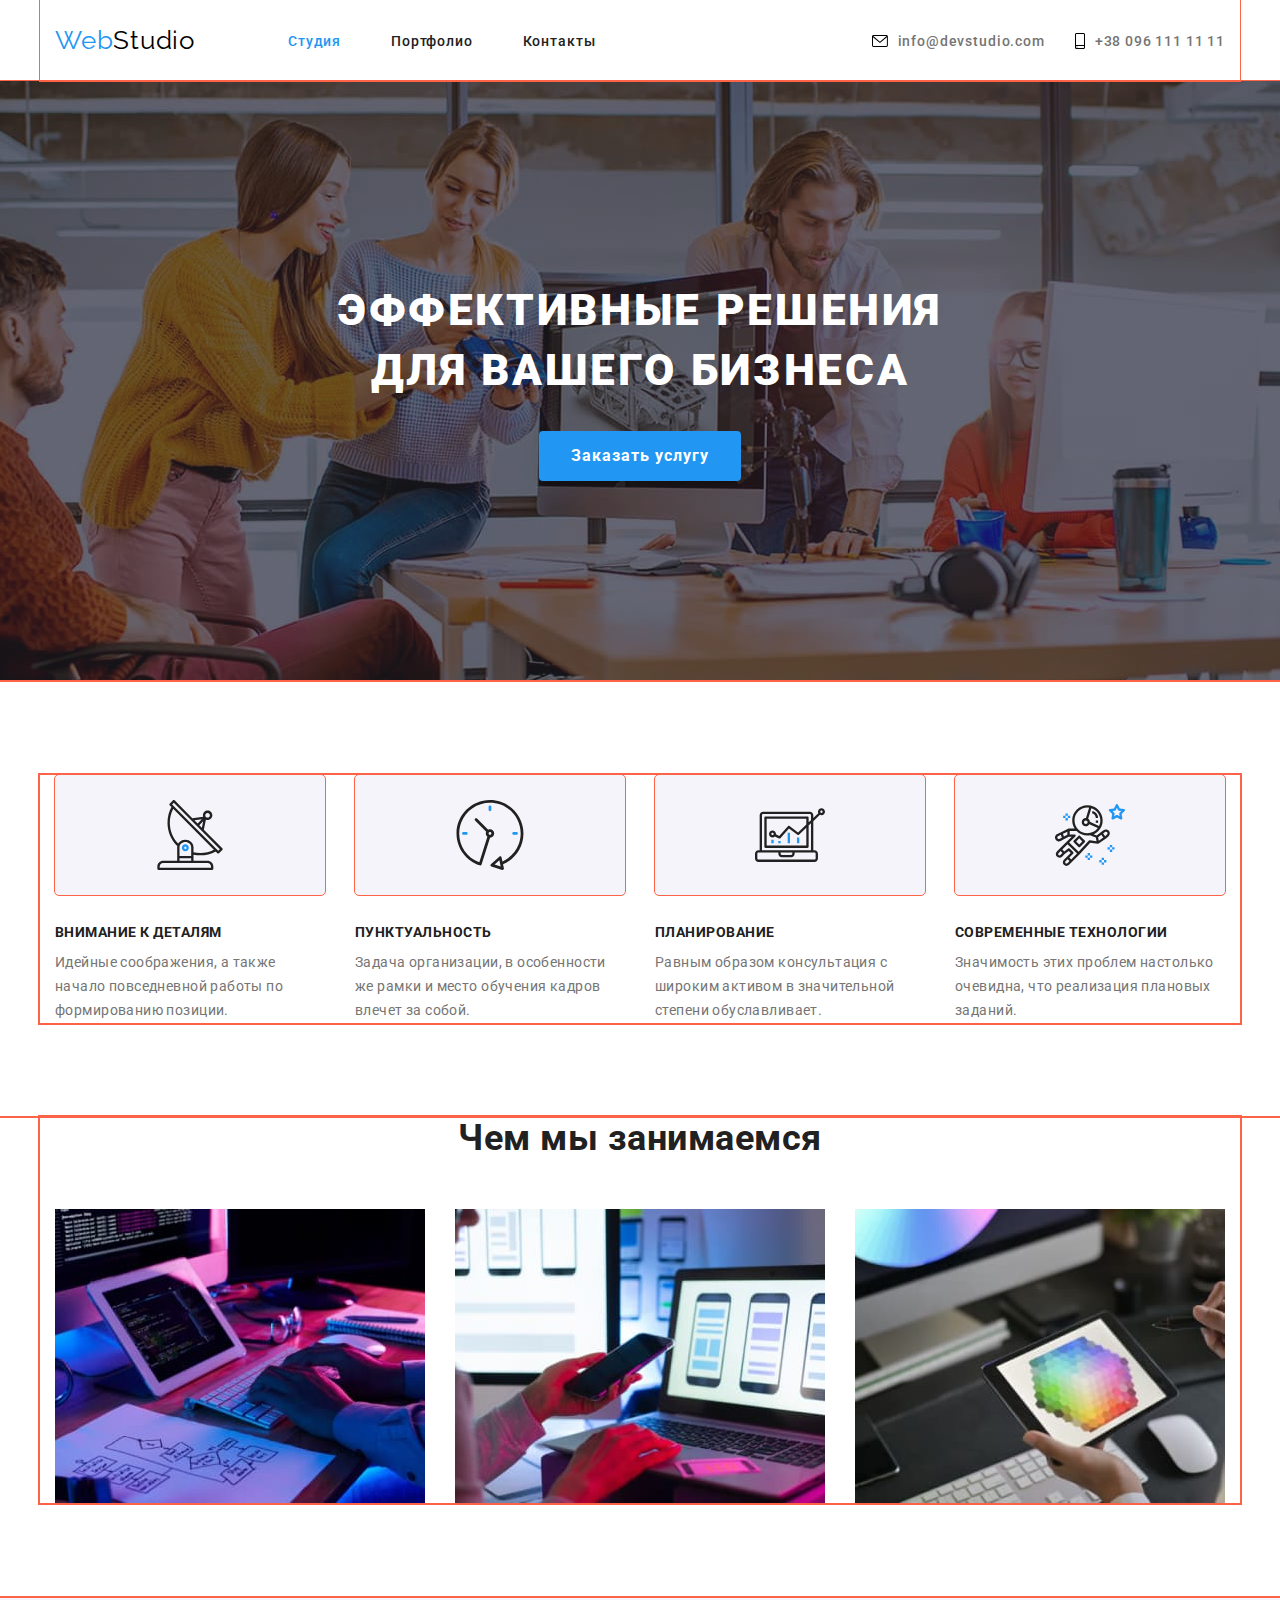
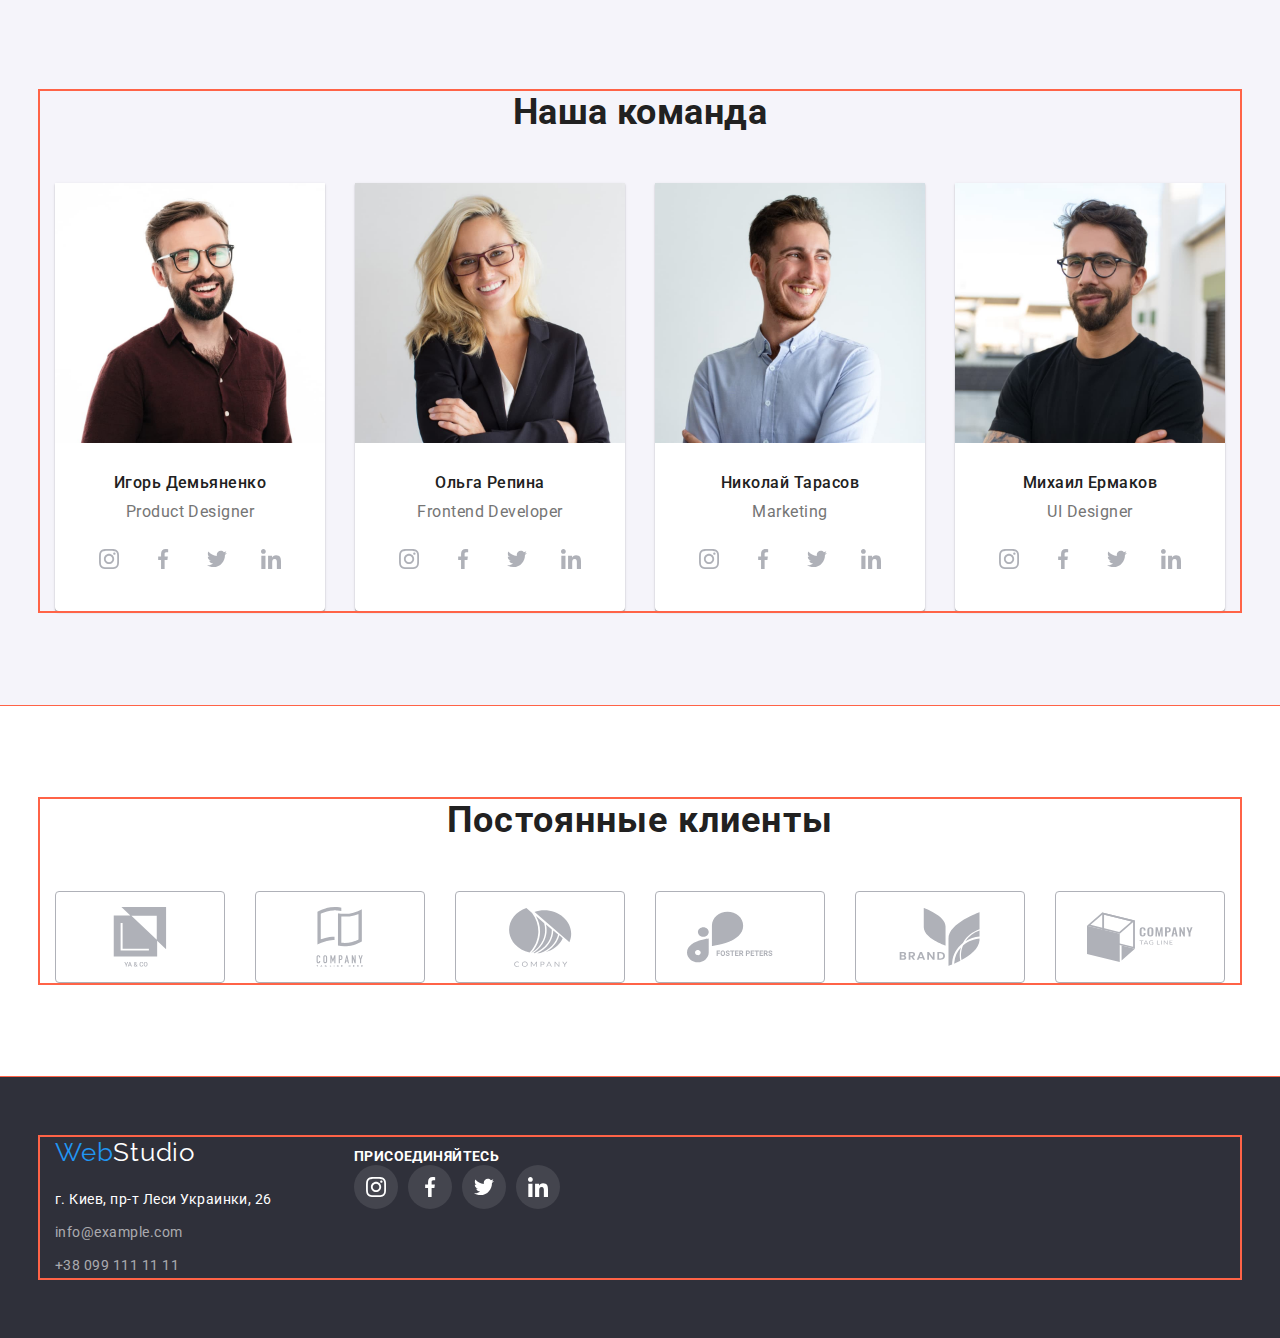
==== index.html @ 8a31dba4 "Создал домашнюю работу №5" ====
<!DOCTYPE html>
<html lang="ru">
<head>
    <meta charset="UTF-8">
    <meta http-equiv="X-UA-Compatible" content="IE=edge">
    <meta name="viewport" content="width=device-width, initial-scale=1.0">
    <title>Главная</title>
    <link rel="stylesheet" href="https://cdnjs.cloudflare.com/ajax/libs/modern-normalize/1.1.0/modern-normalize.min.css" integrity="sha512-wpPYUAdjBVSE4KJnH1VR1HeZfpl1ub8YT/NKx4PuQ5NmX2tKuGu6U/JRp5y+Y8XG2tV+wKQpNHVUX03MfMFn9Q==" crossorigin="anonymous" referrerpolicy="no-referrer" />
    <link rel="preconnect" href="https://fonts.googleapis.com">
    <link rel="preconnect" href="https://fonts.gstatic.com" crossorigin>
    <link href="https://fonts.googleapis.com/css2?family=Raleway:ital,wght@0,700;1,700&family=Roboto:ital,wght@0,400;0,500;0,700;0,900;1,400;1,500;1,700;1,900&display=swap" rel="stylesheet">
    <link rel="stylesheet" href="./css/styles.css">
</head>
<body>
<!---------- шапка сайта ----------->
    <header class="header">
        <div class="container">
            <a href="./index.html" class="logo"><span class="logo-blue">Web</span><span class="logo-black">Studio</span></a>
            <nav class="block-nav">
                <ul class="site-nav">
                    <li><a href="./index.html" class="link studiya first">Студия</a></li>
                    <li class="link-pf-main"><a href="./portfolio.html" class="link portfolio portfolio-head">Портфолио</a></li>
                    <li><a href="#" class="link contacts">Контакты</a></li>
                </ul>
            </nav>
            <ul class="mail-tel">
                <li class="link-mail">
                    <a href="mailto:info@devstudio.com" class="link mail"><svg width="16px" height="12px" class="link-evenlope">
                        <use href="./images/svg/sprite.svg#icon-envelope"></use>
                    </svg>info@devstudio.com</a>
                </li>
                <li class="link-tel">
                    <a href="tel:+380961111111" class="link tel"><svg width="10px" height="16px" class="link-smartphone">
                        <use href="./images/svg/sprite.svg#icon-smartphone"></use>
                    </svg>+38 096 111 11 11</a>
                </li>
            </ul>
        </div>
    </header>
<!----------- main --------------->
    <main>
            <!--Блок Заголовок-->
        <section class="block-title">
            <h1 class="hero">ЭФФЕКТИВНЫЕ РЕШЕНИЯ <br> ДЛЯ ВАШЕГО БИЗНЕСА</h1>
            <button class="button-main" type="button">Заказать услугу</button>
        </section>
            <!-- акценты в работе -->
        <section class="for-business">
            <div class="container">
                <h2 class="visually-hidden title-h2">Наші особливості</h2>
                <ul class="list-s1">
                    <li class="li-s1 li-s1-1">
                        <div class="forbusiness-li-div">
                            <svg width="70px" height="70px">
                                <use href="./images/svg/sprite.svg#icon-antenna"></use>
                            </svg>
                        </div>
                        <h3 class="title-s1">Внимание к деталям</h3>
                        <p class="p-s1">Идейные соображения, а также начало повседневной работы по формированию позиции.</p>
                    </li>
                    <li class="li-s1 li-s1-2">
                        <div class="forbusiness-li-div">
                            <svg width="70px" height="70px">
                                <use href="./images/svg/sprite.svg#icon-clock"></use>
                            </svg>
                        </div>
                        <h3 class="title-s1">Пунктуальность</h3>
                        <p class="p-s1">Задача организации, в особенности же рамки и место обучения кадров влечет за собой.</p>
                    </li>
                    <li class="li-s1 li-s1-3">
                        <div class="forbusiness-li-div">
                            <svg width="70px" height="70px">
                                <use href="./images/svg/sprite.svg#icon-diagram"></use>
                            </svg>
                        </div>
                        <h3 class="title-s1">Планирование</h3>
                        <p class="p-s1">Равным образом консультация с широким активом в значительной степени обуславливает.</p>
                    </li>
                    <li class="li-s1 li-s1-4">
                        <div class="forbusiness-li-div">
                            <svg width="70px" height="70px">
                                <use href="./images/svg/sprite.svg#icon-astronaut"></use>
                            </svg>
                        </div>
                        <h3 class="title-s1">Современные технологии</h3>
                        <p class="p-s1">Значимость этих проблем настолько очевидна, что реализация плановых заданий.</p>
                    </li>
                </ul>
            </div>
        </section>
            <!-- виды работ -->
        <section class="section2">
            <div class="container">
                <h2 class="title-s2">Чем мы занимаемся</h2>
                <ul class="list-s2">
                    <li class="li-work"><img src="./images/main-jpg-squoosh/box1.jpg" alt="рабочий стол листом А4" width="370"></li>
                    <li class="li-work li-work-2"><img src="./images/main-jpg-squoosh/box2.jpg" alt="телефон в руке и на мониторе" width="370"></li>
                    <li class="li-work"><img src="./images/main-jpg-squoosh/box3.jpg" alt="цветовая раскладка на планшете" width="370"></li>
                </ul>
            </div>
        </section>
            <!-- состав команды -->
        <section class="team">
            <div class="container">
                <h2 class="title-s3">Наша команда</h2>
                <ul class="list-s3">
                    <li class="team-bg">
                        <img src="./images/main-jpg-squoosh/img-1.jpg" alt="чел в бордовой рубашке" width="270">
                        <div class="team-description">
                            <h3 class="name-s3">Игорь Демьяненко</h3>
                            <p class="job-s3">Product Designer</p>
                        </div>
                        <ul class="team-soc-net">
                            <li>
                                <a class="soc-link" href="#" rel="noopener noreferrer nofollow">
                                    <svg width="20px" height="20px" class="link-insta">
                                        <use href="./images/svg/sprite.svg#icon-instagram"></use>
                                    </svg>
                                </a>
                            </li>
                            <li><a class="soc-link" href="#" rel="noopener noreferrer nofollow">
                                <svg width="20px" height="20px" class="link-fb">
                                    <use href="./images/svg/sprite.svg#icon-facebook"></use>
                                </svg>
                                </a>
                            </li>
                            <li><a class="soc-link" href="#" rel="noopener noreferrer nofollow">
                                    <svg width="20px" height="20px" class="link-tw">
                                        <use href="./images/svg/sprite.svg#icon-twitter"></use>
                                    </svg>
                                </a>
                            </li>
                            <li><a class="soc-link" href="#" rel="noopener noreferrer nofollow">
                                    <svg width="20px" height="20px" class="link-in">
                                        <use href="./images/svg/sprite.svg#icon-linkedin"></use>
                                    </svg>
                                </a>
                            </li>
                        </ul>
                    </li>
                    <li class="team-bg">
                        <img src="./images/main-jpg-squoosh/img-2-2.jpg" alt="блондинка с веснушками" width="270">
                        <div class="team-description">
                            <h3 class="name-s3">Ольга Репина</h3>
                            <p class="job-s3">Frontend Developer</p>
                        </div>
                        <ul class="team-soc-net">
                            <li>
                                    <a class="soc-link" href="#" rel="noopener noreferrer nofollow">
                                        <svg width="20px" height="20px" class="link-insta">
                                            <use href="./images/svg/sprite.svg#icon-instagram"></use>
                                        </svg>
                                    </a>
                            </li>
                            <li><a class="soc-link" href="#" rel="noopener noreferrer nofollow">
                                        <svg width="20px" height="20px" class="link-fb">
                                            <use href="./images/svg/sprite.svg#icon-facebook"></use>
                                        </svg>
                                    </a>
                            </li>
                            <li><a class="soc-link" href="#" rel="noopener noreferrer nofollow">
                                        <svg width="20px" height="20px" class="link-tw">
                                            <use href="./images/svg/sprite.svg#icon-twitter"></use>
                                        </svg>
                                    </a>
                            </li>
                            <li><a class="soc-link" href="#" rel="noopener noreferrer nofollow">
                                        <svg width="20px" height="20px" class="link-in">
                                            <use href="./images/svg/sprite.svg#icon-linkedin"></use>
                                        </svg>
                                    </a>
                                </li>
                        </ul>
                    </li>
                    <li class="team-bg">
                            <img src="./images/main-jpg-squoosh/img-3-2.jpg" alt="чел в голубой рубашке" width="270">
                            <div class="team-description">
                                <h3 class="name-s3">Николай Тарасов</h3>
                                <p class="job-s3">Marketing</p>
                            </div>
                            <ul class="team-soc-net">
                                <li>
                                    <a class="soc-link" href="#" rel="noopener noreferrer nofollow">
                                        <svg width="20px" height="20px" class="link-insta">
                                            <use href="./images/svg/sprite.svg#icon-instagram"></use>
                                        </svg>
                                    </a>
                                </li>
                                <li><a class="soc-link" href="#" rel="noopener noreferrer nofollow">
                                        <svg width="20px" height="20px" class="link-fb">
                                            <use href="./images/svg/sprite.svg#icon-facebook"></use>
                                        </svg>
                                    </a>
                                </li>
                                <li><a class="soc-link" href="#" rel="noopener noreferrer nofollow">
                                        <svg width="20px" height="20px" class="link-tw">
                                            <use href="./images/svg/sprite.svg#icon-twitter"></use>
                                        </svg>
                                    </a>
                                </li>
                                <li><a class="soc-link" href="#" rel="noopener noreferrer nofollow">
                                        <svg width="20px" height="20px" class="link-in">
                                            <use href="./images/svg/sprite.svg#icon-linkedin"></use>
                                        </svg>
                                    </a>
                                </li>
                            </ul>
                    </li>
                    <li class="team-bg">
                        <img src="./images/main-jpg-squoosh/img-4-2.jpg" alt="чел в черной футболке" width="270">
                        <div class="team-description">
                            <h3 class="name-s3">Михаил Ермаков</h3>
                            <p class="job-s3">UI Designer</p>
                        </div>
                        <ul class="team-soc-net">
                                <li>
                                    <a class="soc-link" href="#" rel="noopener noreferrer nofollow">
                                        <svg width="20px" height="20px" class="link-insta">
                                            <use href="./images/svg/sprite.svg#icon-instagram"></use>
                                        </svg>
                                    </a>
                                </li>
                                <li><a class="soc-link" href="#" rel="noopener noreferrer nofollow">
                                        <svg width="20px" height="20px" class="link-fb">
                                            <use href="./images/svg/sprite.svg#icon-facebook"></use>
                                        </svg>
                                    </a>
                                </li>
                                <li><a class="soc-link" href="#" rel="noopener noreferrer nofollow">
                                        <svg width="20px" height="20px" class="link-tw">
                                            <use href="./images/svg/sprite.svg#icon-twitter"></use>
                                        </svg>
                                    </a>
                                </li>
                                <li><a class="soc-link" href="#" rel="noopener noreferrer nofollow">
                                        <svg width="20px" height="20px" class="link-in">
                                            <use href="./images/svg/sprite.svg#icon-linkedin"></use>
                                        </svg>
                                    </a>
                                </li>
                        </ul>
                    </li>
                </ul>
            </div>
        </section>
<!-------- Постоянные клиенты --------->
        <section class="clients">
            <div class="container">
                <h2 class="main-clients">Постоянные клиенты</h2>
                <ul  class="main-clients-list">
                    <li class="main-clients-li"><a href="#" rel="noopener noreferrer nofollow" class="main-clients-link">
                                <svg width="41px" height="47" class="name-company">
                                    <use href="./images/svg/sprite.svg#icon-group-1">
                                    </use>
                                </svg>
                            </a>
                    </li>
                    <li><a href="#" rel="noopener noreferrer nofollow" class="main-clients-link">
                                <svg  width="40px" height="52" class="name-company">
                                    <use href="./images/svg/sprite.svg#icon-group-2">
                                    </use>
                                </svg>
                            </a>
                    </li>
                    <li><a href="#" rel="noopener noreferrer nofollow" class="main-clients-link">
                                <svg width="44px" height="41" class="name-company">
                                    <use href="./images/svg/sprite.svg#icon-group-3">
                                    </use>
                                </svg>
                            </a>
                    </li>
                    <li><a href="#" rel="noopener noreferrer nofollow" class="main-clients-link">
                                <svg width="84px" height="41" class="name-company">
                                    <use href="./images/svg/sprite.svg#icon-group-4">
                                    </use>
                                </svg>
                            </a>
                    </li>
                    <li><a href="#" rel="noopener noreferrer nofollow" class="main-clients-link">
                                <svg width="63px" height="45" class="name-company">
                                    <use href="./images/svg/sprite.svg#icon-group-5">
                                    </use>
                                </svg>
                            </a>
                    </li>
                    <li><a href="#" rel="noopener noreferrer nofollow" class="main-clients-link">
                                <svg width="94px" height="44" class="name-company">
                                    <use class="eee" href="./images/svg/sprite.svg#icon-group-6">
                                    </use>
                                </svg>
                            </a>
                    </li>
                </ul>
            </div>
        </section>
    </main>
    <!-- контакты поддержки -->
    <footer class="footer">
        <div class="container footer-container">
            <div class="footer-logo-adress">
                <a href="./index.html" class="logo"><span class="logo-blue">Web</span><span class="logo-white">Studio</span></a>
                <address>
                    <ul class="address">
                        <li><a href="https://goo.gl/maps/CPtrU1FHBa2aNyZL9" target="_blank" rel="noopener noreferrer" class="location"> г. Киев, пр-т Леси Украинки, 26</a></li>
                        <li  class="mail-footer-li"><a href="mailto:info@example.com" class="mail-footer">info@example.com </a></li>
                        <li><a href="tel:+380991111111" class="tel-nom">+38 099 111 11 11</a></li>
                    </ul>
                </address>
            </div>
            <div class="footer-connent-networks">
                <h3 class="conect">Присоединяйтесь</h3>
                <ul class="team-soc-net-footer">
                    <li class="footer-li-link">
                        <a class="soc-link-footer" href="#" rel="noopener noreferrer nofollow">
                            <svg width="20px" height="20px" class="link-insta">
                                <use href="./images/svg/sprite.svg#icon-instagram"></use>
                            </svg>
                        </a>
                    </li>
                    <li class="footer-li-link"><a class="soc-link-footer" href="#" rel="noopener noreferrer nofollow">
                            <svg width="20px" height="20px" class="link-fb">
                                <use href="./images/svg/sprite.svg#icon-facebook"></use>
                            </svg>
                        </a>
                    </li>
                    <li class="footer-li-link"><a class="soc-link-footer" href="#" rel="noopener noreferrer nofollow">
                            <svg width="20px" height="20px" class="link-tw">
                                <use href="./images/svg/sprite.svg#icon-twitter"></use>
                            </svg>
                        </a>
                    </li>
                    <li class="footer-li-link"><a class="soc-link-footer" href="#" rel="noopener noreferrer nofollow">
                            <svg width="20px" height="20px" class="link-in">
                                <use href="./images/svg/sprite.svg#icon-linkedin"></use>
                            </svg>
                        </a>
                    </li>
                </ul>
            </div>
        </div>
    </footer>

<!-- <div class="div">
    <ul class="ul">
        <li class="li">1</li>
        <li class="li">2</li>
        <li class="li">3</li>
        <li class="li">4</li>
        <li class="li">5</li>
        <li class="li">6</li>
        <li class="li">7</li>
        <li class="li">8</li>
        <li class="li">9</li>
        <li class="li">10</li>
    </ul>
</div> -->


</body>
</html>
---- css/styles.css ----
html {
    box-sizing: border-box;
}

*,
*::before,
*::after {
    box-sizing: inherit;
}

body {
    margin: 0;
    
    background-color: var(--font-сolor-white);
    color: var(--font-сolor-black-p);
    font-family: Roboto, sans-serif;
    letter-spacing: var(--letter-spacing-m)

    /* font-family: 'Raleway', sans-serif; */
}

ul, ol {
    list-style: none;
    padding: 0;
    margin: 0;
}

a {
    text-decoration: none;
    color: currentColor;
}

address {
    
}

button {
    font-family: inherit;
    cursor: pointer;
}

h1,
h2,
h3,
h4,
h5,
h6,
p {
    margin: 0;
}

img {
    display: block;
    max-width: 100%;
    height: auto;
}

button {
    cursor: pointer;
}

.visually-hidden {
    position: absolute;
    white-space: nowrap;
    width: 1px;
    height: 1px;
    overflow: hidden;
    border: 0;
    padding: 0;
    clip: rect(0 0 0 0);
    clip-path: inset(50%);
    margin: -1px;
}

:root {
    --background-button-main: #188CE8;
    --background-color-white: #FFFFFF;
    --background-color-black: #2F303A;
    --background-color-grey: #F5F4FA;
    --background-color-blue: #2196F3;
    --font-сolor-blue: #2196F3;
    --font-сolor-black-logo: #000000;
    --font-сolor-white: #FFFFFF;
    --font-сolor-black-p: #757575;
    --font-сolor-black-other: #212121;
    --font-color-border: #ECECEC;
    --font-color-footer-mail-tel: rgba(255, 255, 255, 0.6);
    --letter-spacing-s: 0.02em;
    --letter-spacing-m: 0.03em;
    --letter-spacing-l: 0.06em;
}

.button-main {
    text-align: center;
    margin-top: 30px;
    padding: 10px 32px;
    display: inline-block;
    border: none;
    box-shadow: 0px 4px 4px rgba(0, 0, 0, 0.15);
    border-radius: 4px;

    background: var(--background-color-blue);
    color: var(--font-сolor-white);
    font-weight: 700;
    font-size: 16px;
    line-height: 1.88;
    min-width: 200px;
    letter-spacing: var(--letter-spacing-l);
}

.button-main:hover,
.button-main:focus {
    box-shadow: 0px 4px 4px rgba(0, 0, 0, 0.15);
    border-radius: 4px;
    
    background: var(--background-button-main);
}
    

.container {
    margin-left: auto;
    margin-right: auto;

    width: 1200px;
    padding-left: 15px;
    padding-right: 15px;
    outline: 2px solid tomato;
}

/*---------- Header-------------- */

.header > .container {
    outline: 1px solid tomato;

    display: flex;
    align-items: center;
    padding-top: 25px;
    padding-bottom: 25px;
}

.header-border {
    border-bottom: 1px solid var(--font-color-border);
}

/* ---------Logo------------ */

.logo {
    font-size: 26px;
    line-height: 1.2;
}

.logo-blue {
    color: var(--font-сolor-blue);
    font-family: Raleway, sans-serif;
    letter-spacing: var(--letter-spacing-m);
}

.logo-black {
    color: var(--font-сolor-black-logo);
    font-family: Raleway, sans-serif;
    letter-spacing: var(--letter-spacing-m);
}

.logo-white {
    color: var(--font-сolor-white);
    font-family: Raleway, sans-serif;
    letter-spacing: var(--letter-spacing-m);
}

/*------ Nav ---------*/

.block-nav {
    margin-left: 93px;
}

.site-nav .link {
    color: var(--font-сolor-black-other);
}
.site-nav .link:hover, 
.site-nav .link:focus {
    color: var(--font-сolor-blue);
}

.link.studiya.first {
    color: var(--font-сolor-blue);
}

.site-nav, .mail-tel {
    padding: 0;
    margin: 0;
    display: flex;
}

.studiya, .portfolio, .contacts, .mail, .tel {
    font-weight: 500;
    font-size: 14px;
    line-height: 1.15;
    letter-spacing: var(--letter-spacing-l);
}

.mail-tel .link {
    color: var(--font-сolor-black-p);
}

.link-tel {
    margin-left: 30px;
}

.mail-tel {
    margin-left: auto;
}

.link.mail, .link.tel {
    display: flex;
    align-items: center;
}

.link.mail:hover,
.link.mail:focus,
.link.tel:hover,
.link.tel:focus {
color: var(--background-button-main);
}

.link.mail:hover .link-evenlope,
.link.mail:focus .link-evenlope,
.link.tel:hover .link-smartphone,
.link.tel:focus .link-smartphone {
fill: var(--background-button-main);
}

.link-evenlope,
.link-smartphone {
    margin-right: 10px;
    display: block;
}

.link-pf-main {
    display: flex;
    align-items: center;
    margin-left: 50px;
    margin-right: 50px;
}

/* ------------MAIN--------------- */

/* Блок Заголовок */

.block-title {
    text-align: center;
    padding-top: 200px;
    padding-bottom: 200px;
    margin-left: auto;
    margin-right: auto;

    background-color: var(--background-color-black);
    background-image: linear-gradient(to right, rgba(47, 48, 58, 0.4), rgba(47, 48, 58, 0.4)), url(../images/main-jpg-squoosh/Img-6-2.jpg);
    max-width: 1600px;
    min-height: 600px;
    background-position: center;
    background-repeat: no-repeat;

    outline: 1px solid tomato;
}

.hero {
    color: var(--font-сolor-white);
    font-weight: 900;
    font-size: 44px;
    line-height: 1.36;
    letter-spacing: var(--letter-spacing-l);
}

/* акценты в работе */

.for-business {
    padding-top: 94px;
    padding-bottom: 94px;

    outline: 1px solid tomato;
}

.list-s1 {
    padding-left: 0;
    display: flex;
}

.li-s1 {
    width: 300px;
    margin-right: 30px;
}

.forbusiness-li-div {
    margin-bottom: 30px;
    height: 120px;
    outline: 1px solid tomato;
    border-radius: 4px;
    background-color: var(--background-color-grey);
    display: flex;
    justify-content: center;
    align-items: center;
}









/* .li-s1-1::before {
    margin-bottom: 56px;

    display: block;
    content: "";
    height: 120px;
    outline: 1px solid tomato;
    background-image: url(../images/svg/center/antenna.svg);
    background-repeat: no-repeat;
    background-position: center;
    background-color: var(--background-color-grey);
}

.li-s1-2::before {
    margin-bottom: 56px;

    display: block;
    content: "";
    height: 120px;
    outline: 1px solid tomato;
    background-image: url(../images/svg/center/clock.svg);
    background-repeat: no-repeat;
    background-position: center;
    background-color: var(--background-color-grey);
}

.li-s1-3::before {
    margin-bottom: 56px;

    display: block;
    content: "";
    height: 120px;
    outline: 1px solid tomato;
    background-image: url(../images/svg/center/diagram.svg);
    background-repeat: no-repeat;
    background-position: center;
    background-color: var(--background-color-grey);
}

.li-s1-4::before {
    margin-bottom: 56px;

    display: block;
    content: "";
    height: 120px;
    outline: 1px solid tomato;
    background-image: url(../images/svg/center/astronaut.svg);
    background-repeat: no-repeat;
    background-position: center;
    background-color: var(--background-color-grey);
} */

.li-s1:last-child {
    margin-right: 0;
}

.title-h2,
.list-s1 {
    margin-top: 0;
    margin-bottom: 0;
}

.title-s1 {
    margin-bottom: 10px;
    margin-top: 0;

    color: var(--font-сolor-black-other);
    text-transform: uppercase;
    font-weight: 700;
    font-size: 14px;
    line-height: 1.14;
}

.p-s1 {
    margin-bottom: 0;
    margin-top: 0;

    font-weight: 400;
    font-size: 14px;
    line-height: 1.7;
    letter-spacing: 0.03em;
}


/* виды работ */

.section2 {
    outline: 1px solid tomato;

    padding-bottom: 94px;
}

.title-s2 {
    margin-top: 0;
    margin-bottom: 50px;
    text-align: center;

    color: var(--font-сolor-black-other);
    font-weight: 700;
    font-size: 36px;
    line-height: 1.17;
}

.list-s2 {
    margin-top: 0;
    margin-bottom: 0;
    padding-left: 0;
    display: flex;
}

.li-work-2 {
    margin-right: 30px;
    margin-left: 30px;
}

/* состав команды */
.team {
    background-color: var(--background-color-grey);
    padding-top: 94px;
    padding-bottom: 94px;

    outline: 1px solid tomato;
}

.team-bg {
    box-shadow: 0px 1px 3px rgba(0, 0, 0, 0.12), 0px 1px 1px rgba(0, 0, 0, 0.14), 0px 2px 1px rgba(0, 0, 0, 0.2);
    border-radius: 0px 0px 4px 4px;

    background-color: var(--background-color-white);
    margin-right: 30px;
    padding-bottom: 30px;
}

.team-bg:last-child {
    margin-right: 0;
}

.team-description {
    padding-top: 30px;
    padding-bottom: 16px;
}

.title-s3 {
    text-align: center;
    margin-top: 0;
    margin-bottom: 0;
    margin-bottom: 50px;

    color: var(--font-сolor-black-other);
    font-weight: 700;
    font-size: 36px;
    line-height: 1.17;
}

.list-s3 {
    margin-top: 0;
    margin-bottom: 0;
    padding-left: 0;
    display: flex;
}

.name-s3 {
    margin-top: 0;
    margin-bottom: 10px;
    text-align: center;

    color: var(--font-сolor-black-other);
    font-weight: 500;
    font-size: 16px;
    line-height: 1.19;
}

.job-s3 {
    margin-top: 0px;
    margin-bottom: 0px;
    text-align: center;

    font-weight: 400;
    font-size: 16px;
    line-height: 1.19;
}


/* Команда социальные сети */

.team-soc-net {
    display: flex;
    text-align: center;
    justify-content: space-between;
    padding-left: 32px;
    padding-right: 32px;
}

.soc-link {
    display: flex;
    width: 44px;
    height: 44px;
    align-items: center;
    justify-content: center;
    border-radius: 50%;
    fill: #AFB1B8;
}

.soc-link:hover,
.soc-link:focus {
background-color: var(--background-color-blue);
fill: var(--font-сolor-white);
}

/* --------Постоянные клиенты---------- */

.container.footer {
    display: flex;
}

.footer-logo-adress {
    margin-right: 70px;
}

.clients {
    padding-top: 94px;
    padding-bottom: 94px;
}

.main-clients {
    margin-bottom: 50px;
    display: block;

    font-weight: 700;
    font-size: 36px;
    line-height: 1.17;
    text-align: center;
    letter-spacing: 0.03em;
    color: var(--font-сolor-black-other);
}



.main-clients-list {
    margin-top: 0;
    margin-bottom: 0;
    display: flex;
    justify-content: space-between;
}


.main-clients-link:hover .name-company,
.main-clients-link:focus .name-company {
    fill: var(--font-сolor-blue)
}
    

.main-clients-link {
    color: #AFB1B8;
    display: flex;
    align-items: center;
    justify-content: center;
    width: 170px;
    height: 92px;
    border: 1px solid #AFB1B8;
    border-radius: 4px;
}

.main-clients-link:hover,
.main-clients-link:focus {
    border: 1px solid #2196F3;
}



.name-company {
    width: 106px;
    height: 60px;
    fill: #AFB1B8;
}




/* контакты поддержки */

.footer {
    background-color: var(--background-color-black);

    outline: 1px solid tomato;
    padding-top: 60px;
    padding-bottom: 60px;
}

.location {
    color: var(--font-сolor-white);
    font-weight: 400;
    font-size: 14px;
    line-height: 1.71;
    font-style: normal;
}

.mail-footer-li {
    margin-top: 9px;
    margin-bottom: 9px;
}

.mail-footer,
.tel-nom {
    color: var(--font-color-footer-mail-tel);
    font-weight: 400;
    font-size: 14px;
    line-height: 1.71;
    font-style: normal;
}

.mail-footer:hover,
.mail-footer:focus {
    color: var(--font-сolor-blue);
}

.tel-nom:hover,
.tel-nom:focus {
    color: var(--font-сolor-blue);
}



.footer-container {
    display: flex;
}

.address {
    margin-top: 0;
    margin-bottom: 0;
    padding-left: 0;
    margin-top: 20px;
}

.footer-connent-networks {
    padding: 12px;
}

.conect {
    margin-top: 0;
    margin-bottom: 0;

    font-size: 14px;
    line-height: 1.14;
    letter-spacing: 0.03em;
    text-transform: uppercase;
    
    color: var(--font-сolor-white)
}

.team-soc-net-footer {
    display: flex;
}

.soc-link-footer {
    display: flex;
    width: 44px;
    height: 44px;
    align-items: center;
    justify-content: center;
    border-radius: 50%;
    fill: var(--font-сolor-white);
    background-color:  rgba(255, 255, 255, 0.1);
    margin-right: 10px;
}

.footer-li-link.soc-link-footer {
    margin-right: 0;
}


.soc-link-footer:hover,
.soc-link-footer:focus {
    background-color: var(--background-color-blue);
}



/* Portfolio.html */

.main-portfolio {
    outline: 1px solid tomato;

    padding-top: 94px;
    padding-bottom: 94px;
}

.img-pf {
    display: block;
}

.title-fhoto-pf {
    border: 1px solid #EEEEEE;
    border-top: none;
    padding: 20px 24px;
}

.link.portfolio.second {
    color: var(--font-сolor-blue);
}

.button-portfolio-all:hover,
.button-portfolio-websites:hover,
.button-portfolio-apps:hover,
.button-portfolio-design:hover,
.button-portfolio-marketing:hover {
    box-shadow: 0px 3px 1px rgba(0, 0, 0, 0.1), 0px 1px 2px rgba(0, 0, 0, 0.08), 0px 2px 2px rgba(0, 0, 0, 0.12);

    color: var(--font-сolor-white);
    background-color: var(--background-color-blue);
}

.button-portfolio-all:focus,
.button-portfolio-websites:focus,
.button-portfolio-apps:focus,
.button-portfolio-design:focus,
.button-portfolio-marketing:focus {
    box-shadow: 0px 3px 1px rgba(0, 0, 0, 0.1), 0px 1px 2px rgba(0, 0, 0, 0.08), 0px 2px 2px rgba(0, 0, 0, 0.12);

    color: var(--font-сolor-white);
    background-color: var(--background-color-blue);
}

.button-portfolio {
    border: none;
    border-radius: 4px;
    text-align: center;
    padding: 6px 22px;
    display: inline-block;

    background-color: var(--background-color-grey);
    font-weight: 500;
    font-size: 16px;
    line-height: 1.6;
}

.button-portfolio-all {
    min-width: 73px;
}

.button-portfolio-websites {
    min-width: 128px;
}

.button-portfolio-apps {
    min-width: 145px;
}

.button-portfolio-design {
    min-width: 103px;
}

.button-portfolio-marketing {
    min-width: 130px;
}

.ul-button {
    margin-bottom: 50px;
    margin-top: 0;
    padding-left: 0;
    display: flex;
    justify-content: center;
}

.pf-li-but-all,
.pf-li-but-ws,
.pf-li-but-apps,
.pf-li-but-des,
.pf-li-but-mark {
    margin-right: 8px;
}

.ul-portfolio {
    margin-top: 0;
    margin-bottom: 0;
    padding-left: 0;
    display: flex;
    flex-wrap: wrap;
}

.li-pf-img {
    margin-right: 30px;
    margin-bottom: 30px;
}

.li-pf-img:hover,
.li-pf-img:focus {
    background: #FFFFFF;
    box-shadow: 0px 1px 1px rgba(0, 0, 0, 0.12), 0px 4px 4px rgba(0, 0, 0, 0.06), 1px 4px 6px rgba(0, 0, 0, 0.16);
}

.li-pf-img:nth-child(3n) {
    margin-right: 0px;
}

.li-pf-img:nth-last-child(-n+3) {
    margin-bottom: 0px;
}

.title-img {
    margin-top: 0;
    margin-bottom: 0;

    color: var(--font-сolor-black-other);
    font-weight: 700;
    font-size: 18px;
    line-height: 2;
    letter-spacing: var(--letter-spacing-l);
}

.p-portfolio {
    color: var(--font-сolor-black-p);
    font-weight: 400;
    font-size: 16px;
    line-height: 1.9;
    margin-top: 4px;
    margin-bottom: 0;
}





/* .div {

}

.ul {
    display: flex;
}

.li {
    width: 100px;
    height: 100px;
    background-color: #188CE8;
    margin-bottom: 10px;
} */
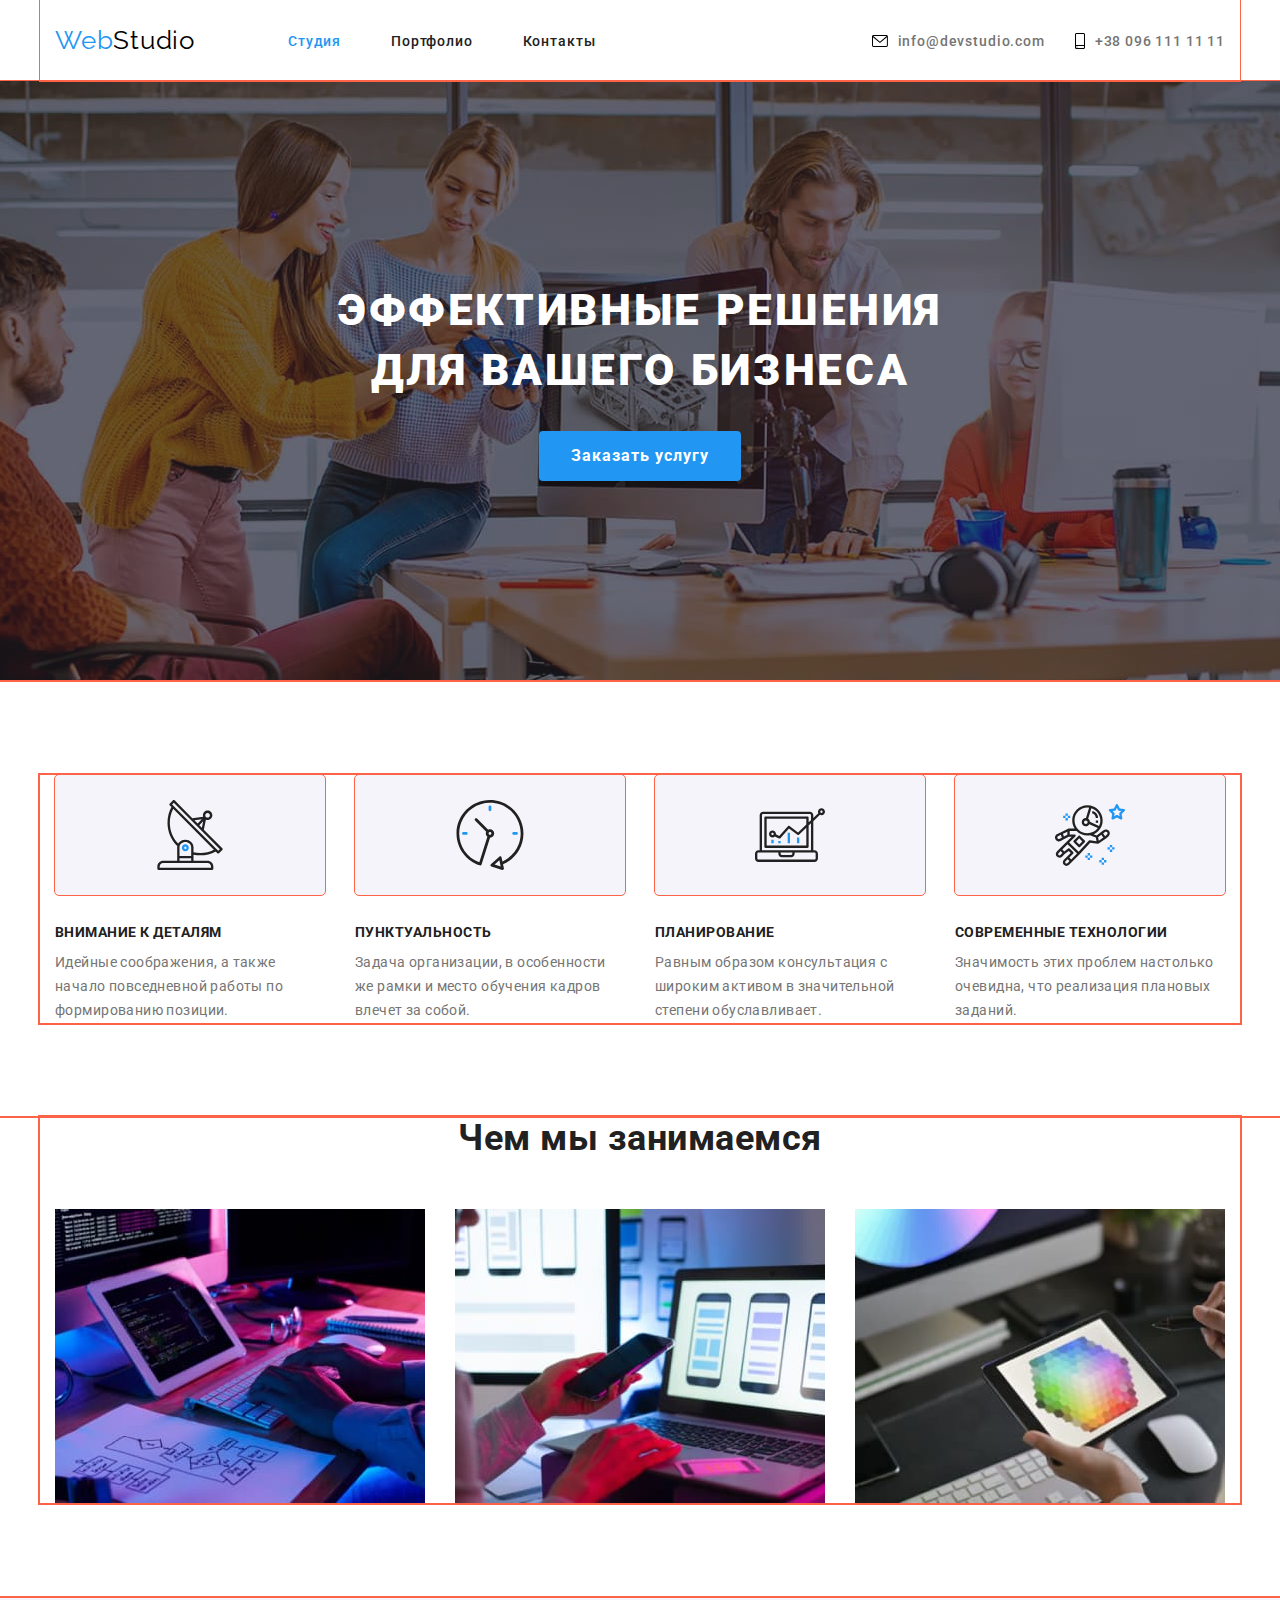
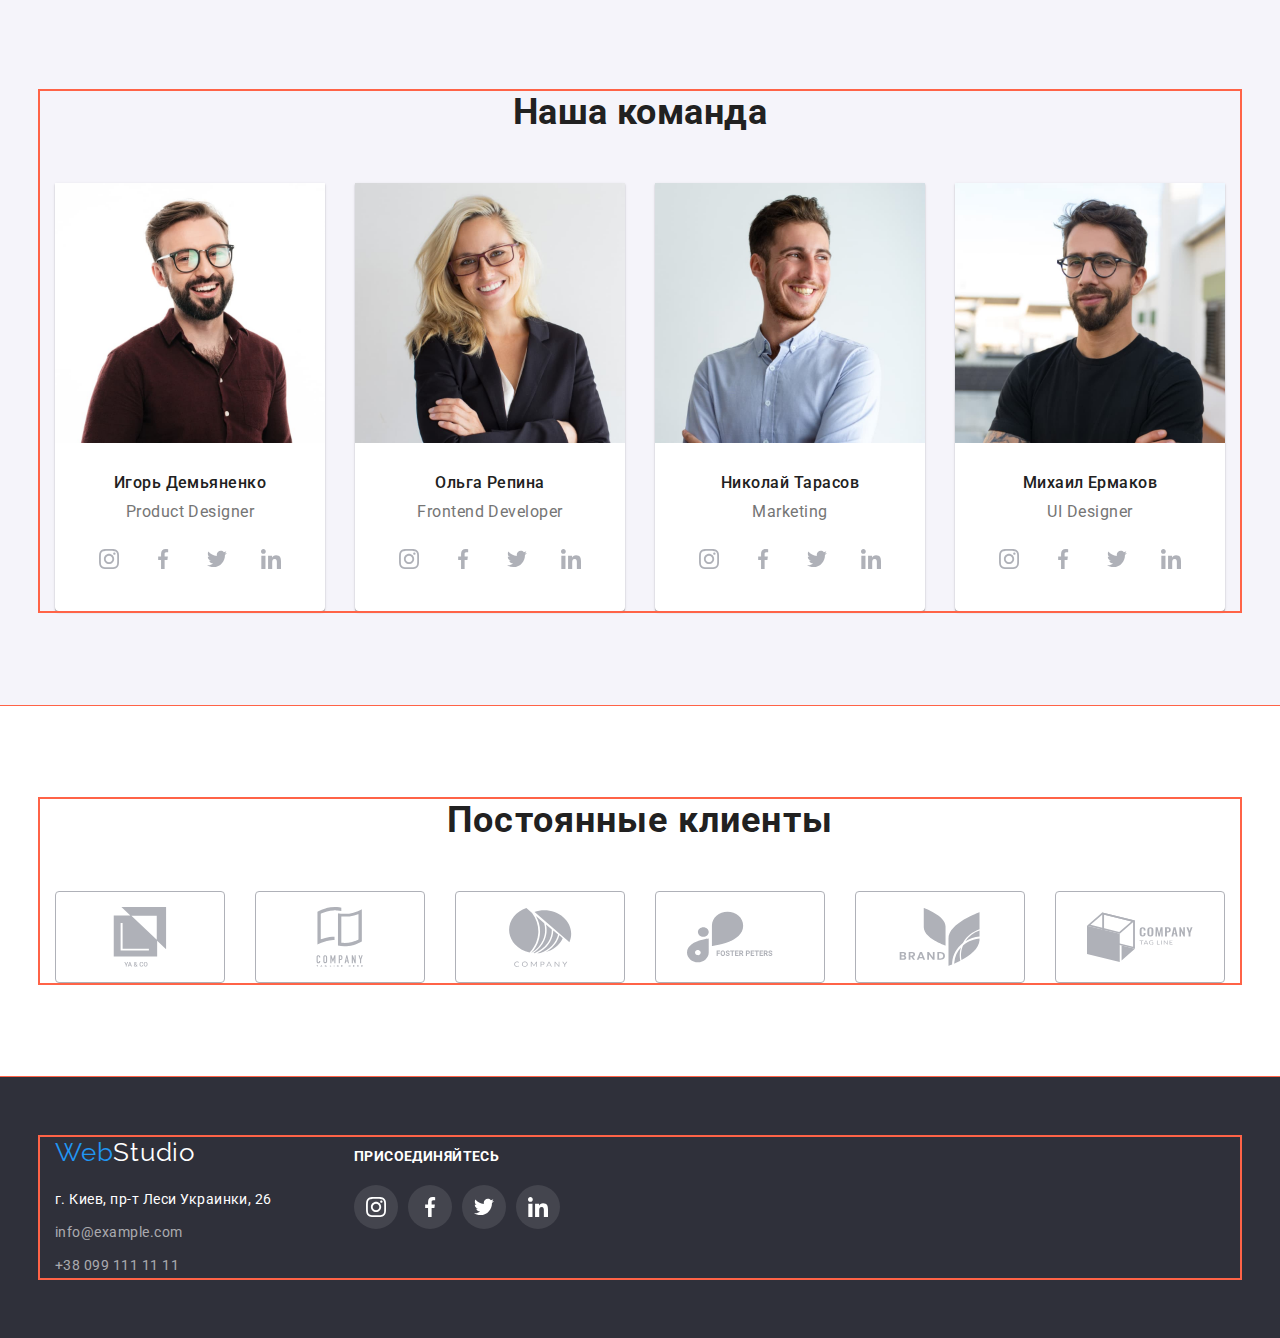
==== commit ee574b76: "Убрал br e Героя Добавил маржин в футере" ====
--- a/index.html
+++ b/index.html
@@ -41,7 +41,7 @@
     <main>
             <!--Блок Заголовок-->
         <section class="block-title">
-            <h1 class="hero">ЭФФЕКТИВНЫЕ РЕШЕНИЯ <br> ДЛЯ ВАШЕГО БИЗНЕСА</h1>
+            <h1 class="hero">ЭФФЕКТИВНЫЕ РЕШЕНИЯ ДЛЯ ВАШЕГО БИЗНЕСА</h1>
             <button class="button-main" type="button">Заказать услугу</button>
         </section>
             <!-- акценты в работе -->
--- a/css/styles.css
+++ b/css/styles.css
@@ -264,11 +264,15 @@
 }
 
 .hero {
+    max-width: 696px;
     color: var(--font-сolor-white);
     font-weight: 900;
     font-size: 44px;
     line-height: 1.36;
     letter-spacing: var(--letter-spacing-l);
+
+    margin: 0 auto;
+
 }
 
 /* акценты в работе */
@@ -649,7 +653,7 @@
 
 .conect {
     margin-top: 0;
-    margin-bottom: 0;
+    margin-bottom: 20px;
 
     font-size: 14px;
     line-height: 1.14;
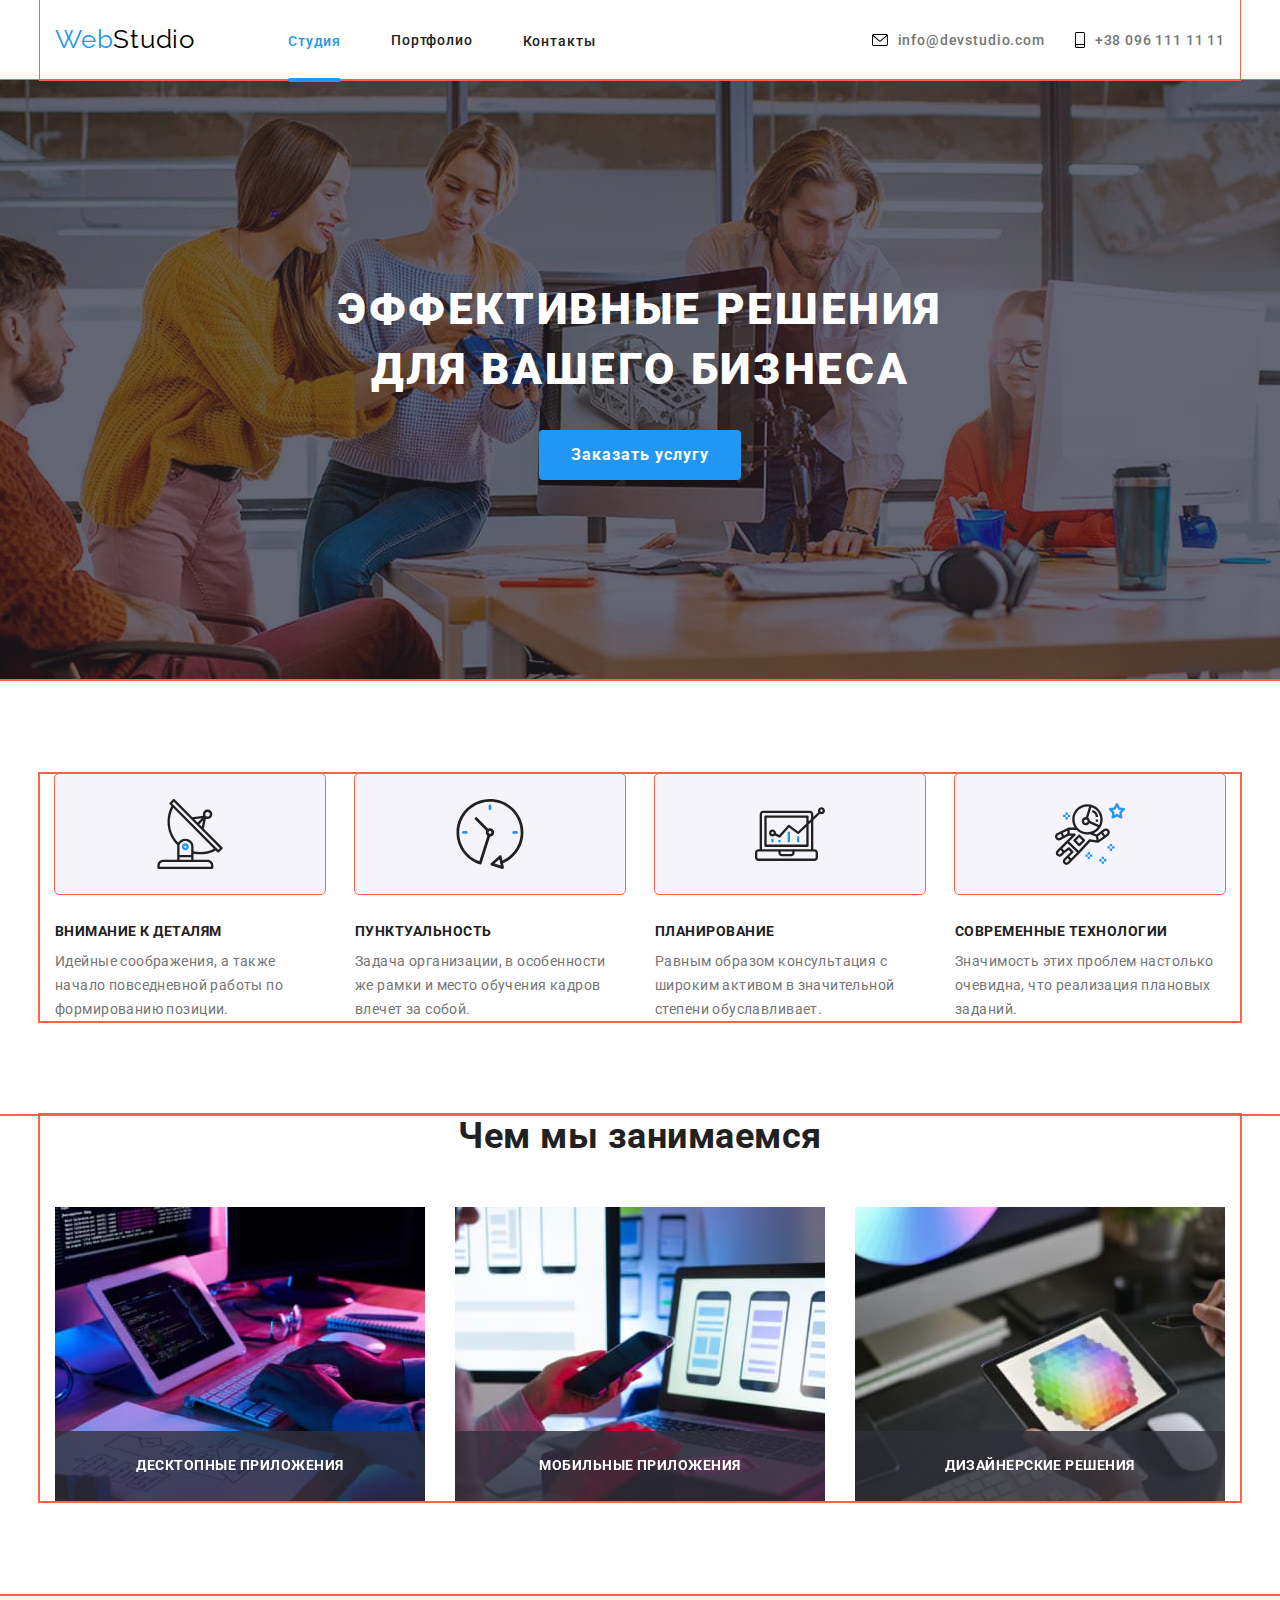
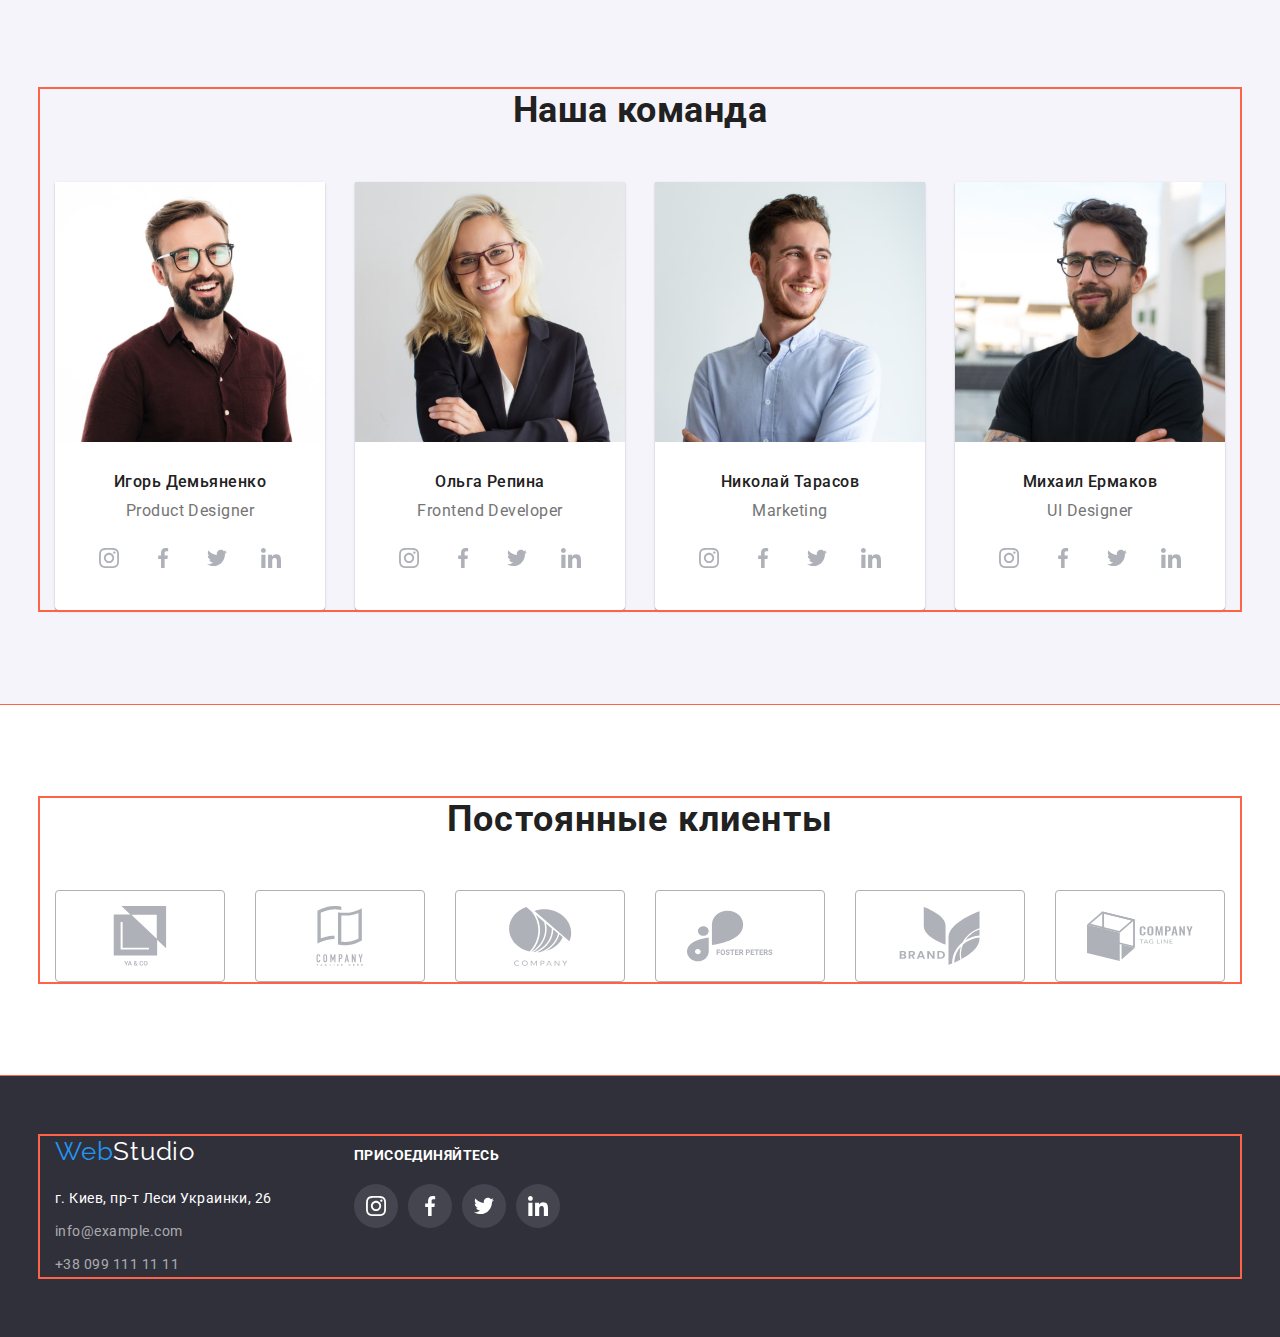
==== commit 8f85de6d: "Finish HW№5" ====
--- a/index.html
+++ b/index.html
@@ -18,7 +18,7 @@
             <a href="./index.html" class="logo"><span class="logo-blue">Web</span><span class="logo-black">Studio</span></a>
             <nav class="block-nav">
                 <ul class="site-nav">
-                    <li><a href="./index.html" class="link studiya first">Студия</a></li>
+                    <li class="header-relative"><a href="./index.html" class="link studiya first">Студия</li>
                     <li class="link-pf-main"><a href="./portfolio.html" class="link portfolio portfolio-head">Портфолио</a></li>
                     <li><a href="#" class="link contacts">Контакты</a></li>
                 </ul>
@@ -41,9 +41,35 @@
     <main>
             <!--Блок Заголовок-->
         <section class="block-title">
+            
             <h1 class="hero">ЭФФЕКТИВНЫЕ РЕШЕНИЯ ДЛЯ ВАШЕГО БИЗНЕСА</h1>
-            <button class="button-main" type="button">Заказать услугу</button>
+            <button data-modal-open class="button-main" type="button">Заказать услугу</button>
+
+            <div data-modal class="backdrop is-hidden">
+                <div class="modal">
+                    <button data-modal-close class="button-modal">
+                        <svg width="11px" height="11px" class="modal-close">
+                            <use href="./images/svg/sprite.svg#icon-xvector"></use>
+                        </svg>
+                    </button>
+                </div>
+            </div>
+
         </section>
+
+        <!-- <button data-modal-open>Открыть модальное окно</button>
+
+            <div class="backdrop is-hidden" data-modal>
+                <div class="modal">
+                    <p>Lorem ipsum dolor, sit amet consectetur adipisicing elit. Vero temporibus odit rerum, nihil adipisci consectetur ex perferendis ullam nemo et harum voluptatem architecto dolorum minima deserunt molestias magnam. Laboriosam, nobis officia! Molestiae, culpa totam quasi maxime fuga perspiciatis accusantium eaque excepturi aperiam harum dolores voluptas. Nemo similique quos porro dolor voluptatum quae, cupiditate doloribus provident.</p>
+                    <button data-modal-close>Закрыть</button>
+                </div>
+            </div> -->
+
+            
+
+
+
             <!-- акценты в работе -->
         <section class="for-business">
             <div class="container">
@@ -93,9 +119,24 @@
             <div class="container">
                 <h2 class="title-s2">Чем мы занимаемся</h2>
                 <ul class="list-s2">
-                    <li class="li-work"><img src="./images/main-jpg-squoosh/box1.jpg" alt="рабочий стол листом А4" width="370"></li>
-                    <li class="li-work li-work-2"><img src="./images/main-jpg-squoosh/box2.jpg" alt="телефон в руке и на мониторе" width="370"></li>
-                    <li class="li-work"><img src="./images/main-jpg-squoosh/box3.jpg" alt="цветовая раскладка на планшете" width="370"></li>
+                    <li class="li-work">
+                            <img src="./images/main-jpg-squoosh/box1.jpg" alt="рабочий стол листом А4" width="370">
+                            <div class="desktop-div">
+                                <p>Десктопные приложения</p>
+                            </div>
+                    </li>
+                    <li class="li-work li-work-2">
+                        <img src="./images/main-jpg-squoosh/box2.jpg" alt="телефон в руке и на мониторе" width="370">
+                    <div class="desktop-div">
+                        <p>Мобильные приложения</p>
+                    </div>
+                    </li>
+                    <li class="li-work">
+                        <img src="./images/main-jpg-squoosh/box3.jpg" alt="цветовая раскладка на планшете" width="370">
+                    <div class="desktop-div">
+                        <p>Дизайнерские решения</p>
+                    </div>
+                    </li>
                 </ul>
             </div>
         </section>
@@ -355,6 +396,6 @@
     </ul>
 </div> -->
 
-
+<script src="./js/modal.js"></script>
 </body>
 </html>--- a/css/styles.css
+++ b/css/styles.css
@@ -114,6 +114,7 @@
     border-radius: 4px;
     
     background: var(--background-button-main);
+    transition: 250ms cubic-bezier(0.4, 0, 0.2, 1);
 }
     
 
@@ -134,8 +135,7 @@
 
     display: flex;
     align-items: center;
-    padding-top: 25px;
-    padding-bottom: 25px;
+    height: 80px;
 }
 
 .header-border {
@@ -147,6 +147,8 @@
 .logo {
     font-size: 26px;
     line-height: 1.2;
+    padding-top: 24px;
+    padding-bottom: 25px;
 }
 
 .logo-blue {
@@ -167,6 +169,48 @@
     letter-spacing: var(--letter-spacing-m);
 }
 
+
+
+.header-relative {
+    position: relative;
+}
+
+.header-relative::after {
+    content: "";
+    position: absolute;
+    width: 100%;
+    height: 4px;
+
+    display: block;
+
+    background: var(--background-color-blue);
+    border-radius: 2px;
+
+    margin-top: 28px;
+}
+
+
+.second.portfolio-head {
+    position: relative;
+}
+
+
+.second.portfolio-head::after {
+    content: "";
+    position: absolute;
+    width: 100%;
+    height: 4px;
+        
+    display: block;
+        
+    background: var(--background-color-blue);
+    border-radius: 2px;
+        
+    margin-top: 28px;
+}
+
+
+
 /*------ Nav ---------*/
 
 .block-nav {
@@ -175,10 +219,14 @@
 
 .site-nav .link {
     color: var(--font-сolor-black-other);
+    padding-top: 32px;
+    padding-bottom: 32px;
+    transition: 250ms cubic-bezier(0.4, 0, 0.2, 1);
 }
 .site-nav .link:hover, 
 .site-nav .link:focus {
     color: var(--font-сolor-blue);
+    
 }
 
 .link.studiya.first {
@@ -189,6 +237,8 @@
     padding: 0;
     margin: 0;
     display: flex;
+    justify-content: center;
+    align-items: center;
 }
 
 .studiya, .portfolio, .contacts, .mail, .tel {
@@ -204,6 +254,13 @@
 
 .link-tel {
     margin-left: 30px;
+    padding-bottom: 32px;
+    padding-top: 32px;
+}
+
+.link-mail {
+    padding-bottom: 32px;
+    padding-top: 32px;
 }
 
 .mail-tel {
@@ -213,6 +270,7 @@
 .link.mail, .link.tel {
     display: flex;
     align-items: center;
+    transition: 250ms cubic-bezier(0.4, 0, 0.2, 1);
 }
 
 .link.mail:hover,
@@ -220,6 +278,7 @@
 .link.tel:hover,
 .link.tel:focus {
 color: var(--background-button-main);
+
 }
 
 .link.mail:hover .link-evenlope,
@@ -227,13 +286,22 @@
 .link.tel:hover .link-smartphone,
 .link.tel:focus .link-smartphone {
 fill: var(--background-button-main);
+
 }
 
 .link-evenlope,
 .link-smartphone {
     margin-right: 10px;
     display: block;
-}
+    transition: 250ms cubic-bezier(0.4, 0, 0.2, 1);
+}
+
+
+
+
+
+
+
 
 .link-pf-main {
     display: flex;
@@ -275,6 +343,54 @@
 
 }
 
+
+/* -------Модалньое окно ----------*/
+
+.backdrop {
+    position: fixed;
+    top: 0;
+    left: 0;
+    width: 100%;
+    height: 100%;
+    background-color: rgb(255, 99, 71, 0.5);
+    transition: 250ms cubic-bezier(0.4, 0, 0.2, 1);
+}
+
+.backdrop.is-hidden {
+    opacity: 0;
+    pointer-events: none;
+}
+
+.modal {
+    position: absolute;
+    top: 50%;
+    left: 50%;
+    transform: translate(-50%, -50%);
+
+    width: 528px;
+    height: 581px;
+
+    background-color: var(--background-color-white);
+    box-shadow: 0px 1px 3px rgba(0, 0, 0, 0.12), 0px 1px 1px rgba(0, 0, 0, 0.14), 0px 2px 1px rgba(0, 0, 0, 0.2);
+    border-radius: 4px;
+   
+
+    padding: 8px;
+    text-align: end;
+}
+
+.button-modal {
+    width: 30px;
+    height: 30px;
+    background: var(--background-color-white);
+    border: 1px solid rgba(0, 0, 0, 0.1);
+    border-radius: 50%;
+}
+
+
+
+
+
 /* акценты в работе */
 
 .for-business {
@@ -305,9 +421,555 @@
     align-items: center;
 }
 
-
-
-
+.li-s1:last-child {
+    margin-right: 0;
+}
+
+.title-h2,
+.list-s1 {
+    margin-top: 0;
+    margin-bottom: 0;
+}
+
+.title-s1 {
+    margin-bottom: 10px;
+    margin-top: 0;
+
+    color: var(--font-сolor-black-other);
+    text-transform: uppercase;
+    font-weight: 700;
+    font-size: 14px;
+    line-height: 1.14;
+}
+
+.p-s1 {
+    margin-bottom: 0;
+    margin-top: 0;
+
+    font-weight: 400;
+    font-size: 14px;
+    line-height: 1.7;
+    letter-spacing: 0.03em;
+}
+
+
+
+
+/* виды работ */
+
+.section2 {
+    outline: 1px solid tomato;
+
+    padding-bottom: 94px;
+}
+
+.title-s2 {
+    margin-top: 0;
+    margin-bottom: 50px;
+    text-align: center;
+
+    color: var(--font-сolor-black-other);
+    font-weight: 700;
+    font-size: 36px;
+    line-height: 1.17;
+}
+
+.list-s2 {
+    margin-top: 0;
+    margin-bottom: 0;
+    padding-left: 0;
+    display: flex;
+}
+
+.li-work-2 {
+    margin-right: 30px;
+    margin-left: 30px;
+}
+
+.li-work {
+    position: relative;
+}
+
+.desktop-div {
+    position: absolute;
+    bottom: 0;
+
+    width: 370px;
+    height: 70px;
+
+    font-weight: 700;
+    font-size: 14px;
+    line-height: 1.14;
+    text-align: center;
+    text-transform: uppercase;
+    background: rgba(47, 48, 58, 0.8);
+    color: var(--font-сolor-white);
+
+    padding: 27px 0 27px;
+}
+
+
+
+
+/* состав команды */
+.team {
+    background-color: var(--background-color-grey);
+    padding-top: 94px;
+    padding-bottom: 94px;
+
+    outline: 1px solid tomato;
+}
+
+.team-bg {
+    box-shadow: 0px 1px 3px rgba(0, 0, 0, 0.12), 0px 1px 1px rgba(0, 0, 0, 0.14), 0px 2px 1px rgba(0, 0, 0, 0.2);
+    border-radius: 0px 0px 4px 4px;
+
+    background-color: var(--background-color-white);
+    margin-right: 30px;
+    padding-bottom: 30px;
+}
+
+.team-bg:last-child {
+    margin-right: 0;
+}
+
+.team-description {
+    padding-top: 30px;
+    padding-bottom: 16px;
+}
+
+.title-s3 {
+    text-align: center;
+    margin-top: 0;
+    margin-bottom: 0;
+    margin-bottom: 50px;
+
+    color: var(--font-сolor-black-other);
+    font-weight: 700;
+    font-size: 36px;
+    line-height: 1.17;
+}
+
+.list-s3 {
+    margin-top: 0;
+    margin-bottom: 0;
+    padding-left: 0;
+    display: flex;
+}
+
+.name-s3 {
+    margin-top: 0;
+    margin-bottom: 10px;
+    text-align: center;
+
+    color: var(--font-сolor-black-other);
+    font-weight: 500;
+    font-size: 16px;
+    line-height: 1.19;
+}
+
+.job-s3 {
+    margin-top: 0px;
+    margin-bottom: 0px;
+    text-align: center;
+
+    font-weight: 400;
+    font-size: 16px;
+    line-height: 1.19;
+}
+
+
+/* Команда социальные сети */
+
+.team-soc-net {
+    display: flex;
+    text-align: center;
+    justify-content: space-between;
+    padding-left: 32px;
+    padding-right: 32px;
+}
+
+.soc-link {
+    display: flex;
+    width: 44px;
+    height: 44px;
+    align-items: center;
+    justify-content: center;
+    border-radius: 50%;
+    fill: #AFB1B8;
+    transition: 250ms cubic-bezier(0.4, 0, 0.2, 1);
+}
+
+.soc-link:hover,
+.soc-link:focus {
+background-color: var(--background-color-blue);
+fill: var(--font-сolor-white);
+
+}
+
+/* --------Постоянные клиенты---------- */
+
+.container.footer {
+    display: flex;
+}
+
+.footer-logo-adress {
+    margin-right: 70px;
+}
+
+.clients {
+    padding-top: 94px;
+    padding-bottom: 94px;
+}
+
+.main-clients {
+    margin-bottom: 50px;
+    display: block;
+
+    font-weight: 700;
+    font-size: 36px;
+    line-height: 1.17;
+    text-align: center;
+    letter-spacing: 0.03em;
+    color: var(--font-сolor-black-other);
+}
+
+
+
+.main-clients-list {
+    margin-top: 0;
+    margin-bottom: 0;
+    display: flex;
+    justify-content: space-between;
+    transition: 250ms cubic-bezier(0.4, 0, 0.2, 1);
+}
+
+
+.main-clients-link:hover .name-company,
+.main-clients-link:focus .name-company {
+    fill: var(--font-сolor-blue);
+    
+}
+    
+
+.main-clients-link {
+    color: #AFB1B8;
+    display: flex;
+    align-items: center;
+    justify-content: center;
+    width: 170px;
+    height: 92px;
+    border: 1px solid #AFB1B8;
+    border-radius: 4px;
+    transition: 250ms cubic-bezier(0.4, 0, 0.2, 1);
+}
+
+.main-clients-link:hover,
+.main-clients-link:focus {
+    border: 1px solid #2196F3;
+    
+}
+
+
+
+.name-company {
+    width: 106px;
+    height: 60px;
+    fill: #AFB1B8;
+}
+
+
+
+
+/* контакты поддержки */
+
+.footer {
+    background-color: var(--background-color-black);
+
+    outline: 1px solid tomato;
+    padding-top: 60px;
+    padding-bottom: 60px;
+}
+
+.location {
+    color: var(--font-сolor-white);
+    font-weight: 400;
+    font-size: 14px;
+    line-height: 1.71;
+    font-style: normal;
+}
+
+.mail-footer-li {
+    margin-top: 9px;
+    margin-bottom: 9px;
+}
+
+.mail-footer,
+.tel-nom {
+    color: var(--font-color-footer-mail-tel);
+    font-weight: 400;
+    font-size: 14px;
+    line-height: 1.71;
+    font-style: normal;
+    transition: 250ms cubic-bezier(0.4, 0, 0.2, 1);
+}
+
+.mail-footer:hover,
+.mail-footer:focus {
+    color: var(--font-сolor-blue);
+    
+}
+
+.tel-nom:hover,
+.tel-nom:focus {
+    color: var(--font-сolor-blue);
+}
+
+
+
+.footer-container {
+    display: flex;
+}
+
+.address {
+    margin-top: 0;
+    margin-bottom: 0;
+    padding-left: 0;
+    margin-top: 20px;
+}
+
+.footer-connent-networks {
+    padding: 12px;
+}
+
+.conect {
+    margin-top: 0;
+    margin-bottom: 20px;
+
+    font-size: 14px;
+    line-height: 1.14;
+    letter-spacing: 0.03em;
+    text-transform: uppercase;
+    
+    color: var(--font-сolor-white)
+}
+
+.team-soc-net-footer {
+    display: flex;
+}
+
+.soc-link-footer {
+    display: flex;
+    width: 44px;
+    height: 44px;
+    align-items: center;
+    justify-content: center;
+    border-radius: 50%;
+    fill: var(--font-сolor-white);
+    background-color:  rgba(255, 255, 255, 0.1);
+    margin-right: 10px;
+    transition: 250ms cubic-bezier(0.4, 0, 0.2, 1);
+}
+
+.footer-li-link.soc-link-footer {
+    margin-right: 0;
+}
+
+
+.soc-link-footer:hover,
+.soc-link-footer:focus {
+    background-color: var(--background-color-blue);
+    
+}
+
+
+
+/* ------------Portfolio.html ---------------*/
+
+.main-portfolio {
+    outline: 1px solid tomato;
+
+    padding-top: 94px;
+    padding-bottom: 94px;
+}
+
+.img-pf {
+    display: block;
+}
+
+.title-fhoto-pf {
+    border: 1px solid #EEEEEE;
+    border-top: none;
+    padding: 20px 24px;
+}
+
+.link.portfolio.second {
+    color: var(--font-сolor-blue);
+}
+
+.button-portfolio-all:hover,
+.button-portfolio-websites:hover,
+.button-portfolio-apps:hover,
+.button-portfolio-design:hover,
+.button-portfolio-marketing:hover {
+    box-shadow: 0px 3px 1px rgba(0, 0, 0, 0.1), 0px 1px 2px rgba(0, 0, 0, 0.08), 0px 2px 2px rgba(0, 0, 0, 0.12);
+    color: var(--font-сolor-white);
+    background-color: var(--background-color-blue);
+    
+}
+
+.button-portfolio-all:focus,
+.button-portfolio-websites:focus,
+.button-portfolio-apps:focus,
+.button-portfolio-design:focus,
+.button-portfolio-marketing:focus {
+    box-shadow: 0px 3px 1px rgba(0, 0, 0, 0.1), 0px 1px 2px rgba(0, 0, 0, 0.08), 0px 2px 2px rgba(0, 0, 0, 0.12);
+    color: var(--font-сolor-white);
+    background-color: var(--background-color-blue);
+    transition: 250ms cubic-bezier(0.4, 0, 0.2, 1);
+}
+
+.button-portfolio {
+    border: none;
+    border-radius: 4px;
+    text-align: center;
+    padding: 6px 22px;
+    display: inline-block;
+
+    background-color: var(--background-color-grey);
+    font-weight: 500;
+    font-size: 16px;
+    line-height: 1.6;
+}
+
+.button-portfolio-all {
+    min-width: 73px;
+    transition: 250ms cubic-bezier(0.4, 0, 0.2, 1);
+}
+
+.button-portfolio-websites {
+    min-width: 128px;
+    transition: 250ms cubic-bezier(0.4, 0, 0.2, 1);
+}
+
+.button-portfolio-apps {
+    min-width: 145px;
+    transition: 250ms cubic-bezier(0.4, 0, 0.2, 1);
+}
+
+.button-portfolio-design {
+    min-width: 103px;
+    transition: 250ms cubic-bezier(0.4, 0, 0.2, 1);
+}
+
+.button-portfolio-marketing {
+    min-width: 130px;
+    transition: 250ms cubic-bezier(0.4, 0, 0.2, 1);
+}
+
+.ul-button {
+    margin-bottom: 50px;
+    margin-top: 0;
+    padding-left: 0;
+    display: flex;
+    justify-content: center;
+}
+
+.pf-li-but-all,
+.pf-li-but-ws,
+.pf-li-but-apps,
+.pf-li-but-des,
+.pf-li-but-mark {
+    margin-right: 8px;
+}
+
+.ul-portfolio {
+    margin-top: 0;
+    margin-bottom: 0;
+    padding-left: 0;
+    display: flex;
+    flex-wrap: wrap;
+}
+
+
+.li-pf-img {
+    margin-right: 30px;
+    margin-bottom: 30px;
+}
+
+
+
+
+
+
+.pf-main-foto {
+    position: relative;
+    overflow: hidden;
+}
+
+.portf-text-resurse {
+    position: absolute;
+    top: 0;
+    left: 0;
+
+    font-size: 18px;
+    line-height: 1.56;
+    letter-spacing: var(--letter-spacing-m);
+    color: var(--font-сolor-white);
+
+    min-height: 294px;
+    padding: 63px 24px;
+    background-color: rgba(33, 150, 243, 0.9);
+    
+    transform: translateY(100%);
+    transition: 250ms cubic-bezier(0.4, 0, 0.2, 1);
+}
+
+.pf-main-foto:hover .portf-text-resurse {
+    transform: translateY(0%);
+}
+
+.link-pf:focus .portf-text-resurse {
+    transform: translateY(0%);
+}
+
+
+
+
+
+.li-pf-img:hover,
+.li-pf-img:focus {
+    background: #FFFFFF;
+    box-shadow: 0px 1px 1px rgba(0, 0, 0, 0.12), 0px 4px 4px rgba(0, 0, 0, 0.06), 1px 4px 6px rgba(0, 0, 0, 0.16);
+}
+
+.li-pf-img:nth-child(3n) {
+    margin-right: 0px;
+}
+
+.li-pf-img:nth-last-child(-n+3) {
+    margin-bottom: 0px;
+}
+
+.title-img {
+    margin-top: 0;
+    margin-bottom: 0;
+
+    color: var(--font-сolor-black-other);
+    font-weight: 700;
+    font-size: 18px;
+    line-height: 2;
+    letter-spacing: var(--letter-spacing-l);
+}
+
+.p-portfolio {
+    color: var(--font-сolor-black-p);
+    font-weight: 400;
+    font-size: 16px;
+    line-height: 1.9;
+    margin-top: 4px;
+    margin-bottom: 0;
+}
 
 
 
@@ -324,529 +986,19 @@
     background-repeat: no-repeat;
     background-position: center;
     background-color: var(--background-color-grey);
-}
-
-.li-s1-2::before {
-    margin-bottom: 56px;
-
-    display: block;
-    content: "";
-    height: 120px;
-    outline: 1px solid tomato;
-    background-image: url(../images/svg/center/clock.svg);
-    background-repeat: no-repeat;
-    background-position: center;
-    background-color: var(--background-color-grey);
-}
-
-.li-s1-3::before {
-    margin-bottom: 56px;
-
-    display: block;
-    content: "";
-    height: 120px;
-    outline: 1px solid tomato;
-    background-image: url(../images/svg/center/diagram.svg);
-    background-repeat: no-repeat;
-    background-position: center;
-    background-color: var(--background-color-grey);
-}
-
-.li-s1-4::before {
-    margin-bottom: 56px;
-
-    display: block;
-    content: "";
-    height: 120px;
-    outline: 1px solid tomato;
-    background-image: url(../images/svg/center/astronaut.svg);
-    background-repeat: no-repeat;
-    background-position: center;
-    background-color: var(--background-color-grey);
 } */
 
-.li-s1:last-child {
-    margin-right: 0;
-}
-
-.title-h2,
-.list-s1 {
-    margin-top: 0;
-    margin-bottom: 0;
-}
-
-.title-s1 {
-    margin-bottom: 10px;
-    margin-top: 0;
-
-    color: var(--font-сolor-black-other);
-    text-transform: uppercase;
-    font-weight: 700;
-    font-size: 14px;
-    line-height: 1.14;
-}
-
-.p-s1 {
-    margin-bottom: 0;
-    margin-top: 0;
-
-    font-weight: 400;
-    font-size: 14px;
-    line-height: 1.7;
-    letter-spacing: 0.03em;
-}
-
-
-/* виды работ */
-
-.section2 {
-    outline: 1px solid tomato;
-
-    padding-bottom: 94px;
-}
-
-.title-s2 {
-    margin-top: 0;
-    margin-bottom: 50px;
-    text-align: center;
-
-    color: var(--font-сolor-black-other);
-    font-weight: 700;
-    font-size: 36px;
-    line-height: 1.17;
-}
-
-.list-s2 {
-    margin-top: 0;
-    margin-bottom: 0;
-    padding-left: 0;
-    display: flex;
-}
-
-.li-work-2 {
-    margin-right: 30px;
-    margin-left: 30px;
-}
-
-/* состав команды */
-.team {
-    background-color: var(--background-color-grey);
-    padding-top: 94px;
-    padding-bottom: 94px;
-
-    outline: 1px solid tomato;
-}
-
-.team-bg {
-    box-shadow: 0px 1px 3px rgba(0, 0, 0, 0.12), 0px 1px 1px rgba(0, 0, 0, 0.14), 0px 2px 1px rgba(0, 0, 0, 0.2);
-    border-radius: 0px 0px 4px 4px;
-
-    background-color: var(--background-color-white);
-    margin-right: 30px;
-    padding-bottom: 30px;
-}
-
-.team-bg:last-child {
-    margin-right: 0;
-}
-
-.team-description {
-    padding-top: 30px;
-    padding-bottom: 16px;
-}
-
-.title-s3 {
-    text-align: center;
-    margin-top: 0;
-    margin-bottom: 0;
-    margin-bottom: 50px;
-
-    color: var(--font-сolor-black-other);
-    font-weight: 700;
-    font-size: 36px;
-    line-height: 1.17;
-}
-
-.list-s3 {
-    margin-top: 0;
-    margin-bottom: 0;
-    padding-left: 0;
-    display: flex;
-}
-
-.name-s3 {
-    margin-top: 0;
-    margin-bottom: 10px;
-    text-align: center;
-
-    color: var(--font-сolor-black-other);
-    font-weight: 500;
-    font-size: 16px;
-    line-height: 1.19;
-}
-
-.job-s3 {
-    margin-top: 0px;
-    margin-bottom: 0px;
-    text-align: center;
-
-    font-weight: 400;
-    font-size: 16px;
-    line-height: 1.19;
-}
-
-
-/* Команда социальные сети */
-
-.team-soc-net {
-    display: flex;
-    text-align: center;
-    justify-content: space-between;
-    padding-left: 32px;
-    padding-right: 32px;
-}
-
-.soc-link {
-    display: flex;
-    width: 44px;
-    height: 44px;
-    align-items: center;
-    justify-content: center;
-    border-radius: 50%;
-    fill: #AFB1B8;
-}
-
-.soc-link:hover,
-.soc-link:focus {
-background-color: var(--background-color-blue);
-fill: var(--font-сolor-white);
-}
-
-/* --------Постоянные клиенты---------- */
-
-.container.footer {
-    display: flex;
-}
-
-.footer-logo-adress {
-    margin-right: 70px;
-}
-
-.clients {
-    padding-top: 94px;
-    padding-bottom: 94px;
-}
-
-.main-clients {
-    margin-bottom: 50px;
-    display: block;
-
-    font-weight: 700;
-    font-size: 36px;
-    line-height: 1.17;
-    text-align: center;
-    letter-spacing: 0.03em;
-    color: var(--font-сolor-black-other);
-}
-
-
-
-.main-clients-list {
-    margin-top: 0;
-    margin-bottom: 0;
-    display: flex;
-    justify-content: space-between;
-}
-
-
-.main-clients-link:hover .name-company,
-.main-clients-link:focus .name-company {
-    fill: var(--font-сolor-blue)
-}
-    
-
-.main-clients-link {
-    color: #AFB1B8;
-    display: flex;
-    align-items: center;
-    justify-content: center;
-    width: 170px;
-    height: 92px;
-    border: 1px solid #AFB1B8;
-    border-radius: 4px;
-}
-
-.main-clients-link:hover,
-.main-clients-link:focus {
-    border: 1px solid #2196F3;
-}
-
-
-
-.name-company {
-    width: 106px;
-    height: 60px;
-    fill: #AFB1B8;
-}
-
-
-
-
-/* контакты поддержки */
-
-.footer {
-    background-color: var(--background-color-black);
-
-    outline: 1px solid tomato;
-    padding-top: 60px;
-    padding-bottom: 60px;
-}
-
-.location {
-    color: var(--font-сolor-white);
-    font-weight: 400;
-    font-size: 14px;
-    line-height: 1.71;
-    font-style: normal;
-}
-
-.mail-footer-li {
-    margin-top: 9px;
-    margin-bottom: 9px;
-}
-
-.mail-footer,
-.tel-nom {
-    color: var(--font-color-footer-mail-tel);
-    font-weight: 400;
-    font-size: 14px;
-    line-height: 1.71;
-    font-style: normal;
-}
-
-.mail-footer:hover,
-.mail-footer:focus {
-    color: var(--font-сolor-blue);
-}
-
-.tel-nom:hover,
-.tel-nom:focus {
-    color: var(--font-сolor-blue);
-}
-
-
-
-.footer-container {
-    display: flex;
-}
-
-.address {
-    margin-top: 0;
-    margin-bottom: 0;
-    padding-left: 0;
-    margin-top: 20px;
-}
-
-.footer-connent-networks {
-    padding: 12px;
-}
-
-.conect {
-    margin-top: 0;
-    margin-bottom: 20px;
-
-    font-size: 14px;
-    line-height: 1.14;
-    letter-spacing: 0.03em;
-    text-transform: uppercase;
-    
-    color: var(--font-сolor-white)
-}
-
-.team-soc-net-footer {
-    display: flex;
-}
-
-.soc-link-footer {
-    display: flex;
-    width: 44px;
-    height: 44px;
-    align-items: center;
-    justify-content: center;
-    border-radius: 50%;
-    fill: var(--font-сolor-white);
-    background-color:  rgba(255, 255, 255, 0.1);
-    margin-right: 10px;
-}
-
-.footer-li-link.soc-link-footer {
-    margin-right: 0;
-}
-
-
-.soc-link-footer:hover,
-.soc-link-footer:focus {
-    background-color: var(--background-color-blue);
-}
-
-
-
-/* Portfolio.html */
-
-.main-portfolio {
-    outline: 1px solid tomato;
-
-    padding-top: 94px;
-    padding-bottom: 94px;
-}
-
-.img-pf {
-    display: block;
-}
-
-.title-fhoto-pf {
-    border: 1px solid #EEEEEE;
-    border-top: none;
-    padding: 20px 24px;
-}
-
-.link.portfolio.second {
-    color: var(--font-сolor-blue);
-}
-
-.button-portfolio-all:hover,
-.button-portfolio-websites:hover,
-.button-portfolio-apps:hover,
-.button-portfolio-design:hover,
-.button-portfolio-marketing:hover {
-    box-shadow: 0px 3px 1px rgba(0, 0, 0, 0.1), 0px 1px 2px rgba(0, 0, 0, 0.08), 0px 2px 2px rgba(0, 0, 0, 0.12);
-
-    color: var(--font-сolor-white);
-    background-color: var(--background-color-blue);
-}
-
-.button-portfolio-all:focus,
-.button-portfolio-websites:focus,
-.button-portfolio-apps:focus,
-.button-portfolio-design:focus,
-.button-portfolio-marketing:focus {
-    box-shadow: 0px 3px 1px rgba(0, 0, 0, 0.1), 0px 1px 2px rgba(0, 0, 0, 0.08), 0px 2px 2px rgba(0, 0, 0, 0.12);
-
-    color: var(--font-сolor-white);
-    background-color: var(--background-color-blue);
-}
-
-.button-portfolio {
-    border: none;
-    border-radius: 4px;
-    text-align: center;
-    padding: 6px 22px;
-    display: inline-block;
-
-    background-color: var(--background-color-grey);
-    font-weight: 500;
-    font-size: 16px;
-    line-height: 1.6;
-}
-
-.button-portfolio-all {
-    min-width: 73px;
-}
-
-.button-portfolio-websites {
-    min-width: 128px;
-}
-
-.button-portfolio-apps {
-    min-width: 145px;
-}
-
-.button-portfolio-design {
-    min-width: 103px;
-}
-
-.button-portfolio-marketing {
-    min-width: 130px;
-}
-
-.ul-button {
-    margin-bottom: 50px;
-    margin-top: 0;
-    padding-left: 0;
-    display: flex;
-    justify-content: center;
-}
-
-.pf-li-but-all,
-.pf-li-but-ws,
-.pf-li-but-apps,
-.pf-li-but-des,
-.pf-li-but-mark {
-    margin-right: 8px;
-}
-
-.ul-portfolio {
-    margin-top: 0;
-    margin-bottom: 0;
-    padding-left: 0;
-    display: flex;
-    flex-wrap: wrap;
-}
-
-.li-pf-img {
-    margin-right: 30px;
-    margin-bottom: 30px;
-}
-
-.li-pf-img:hover,
-.li-pf-img:focus {
-    background: #FFFFFF;
-    box-shadow: 0px 1px 1px rgba(0, 0, 0, 0.12), 0px 4px 4px rgba(0, 0, 0, 0.06), 1px 4px 6px rgba(0, 0, 0, 0.16);
-}
-
-.li-pf-img:nth-child(3n) {
-    margin-right: 0px;
-}
-
-.li-pf-img:nth-last-child(-n+3) {
-    margin-bottom: 0px;
-}
-
-.title-img {
-    margin-top: 0;
-    margin-bottom: 0;
-
-    color: var(--font-сolor-black-other);
-    font-weight: 700;
-    font-size: 18px;
-    line-height: 2;
-    letter-spacing: var(--letter-spacing-l);
-}
-
-.p-portfolio {
-    color: var(--font-сolor-black-p);
-    font-weight: 400;
-    font-size: 16px;
-    line-height: 1.9;
-    margin-top: 4px;
-    margin-bottom: 0;
-}
-
-
-
-
-
-/* .div {
-
-}
-
-.ul {
-    display: flex;
-}
-
-.li {
-    width: 100px;
-    height: 100px;
-    background-color: #188CE8;
-    margin-bottom: 10px;
+
+
+/* .header-relative {
+    max-width: 49px;
+    max-height: 48px;
+}
+
+.link.studiya.first {
+}
+
+.studiya-hover {
+    background: var(--background-color-blue);
+    border-radius: 2px;
 } */